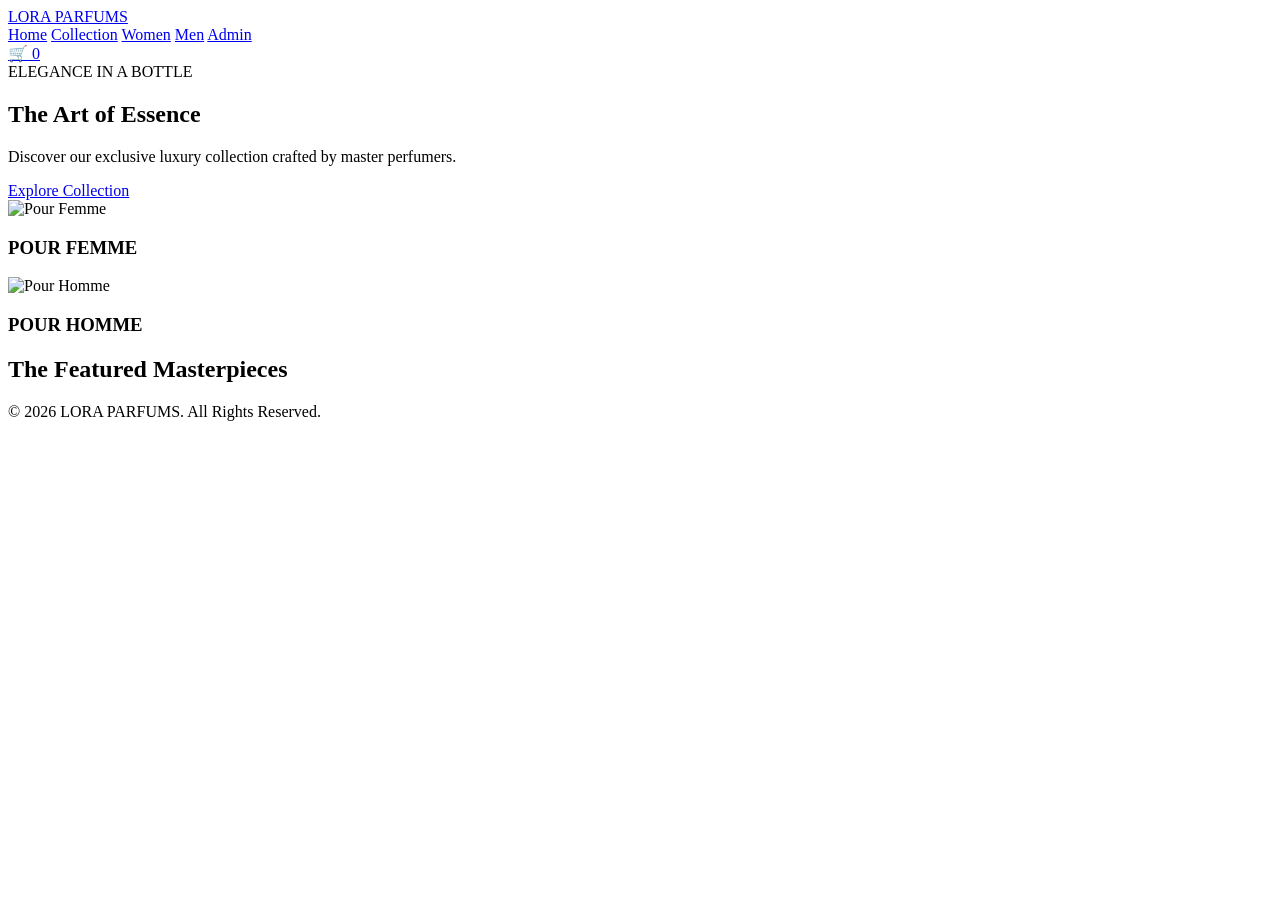
==== index.html @ 36da41aa "index.html" ====
<!DOCTYPE html>
<html lang="en">
<head>
    <meta charset="UTF-8">
    <meta name="viewport" content="width=device-width, initial-scale=1.0">
    <title>LORA PARFUMS | Haute Parfumerie</title>
    <link rel="stylesheet" href="style.css">
    <link href="https://fonts.googleapis.com/css2?family=Cinzel:wght@400;600;700&family=Montserrat:wght@200;400;500;600&display=swap" rel="stylesheet">
</head>
<body>

    <header>
        <div class="nav-container">
            <a href="index.html" class="logo">LORA PARFUMS</a>
            <nav>
                <a href="index.html" class="active">Home</a>
                <a href="products.html?category=all">Collection</a>
                <a href="products.html?category=Women">Women</a>
                <a href="products.html?category=Men">Men</a>
                <a href="admin.html">Admin</a>
            </nav>
            <div class="nav-icons">
                <a href="cart.html" class="cart-icon-wrapper">
                    🛒 <span id="cart-badge" class="cart-badge">0</span>
                </a>
            </div>
        </div>
    </header>

    <section class="hero">
        <div class="hero-content">
            <span>ELEGANCE IN A BOTTLE</span>
            <h1>The Art of Essence</h1>
            <p>Discover our exclusive luxury collection crafted by master perfumers.</p>
            <a href="products.html" class="btn">Explore Collection</a>
        </div>
    </section>

    <section class="container categories-grid">
        <div class="category-card" onclick="window.location.href='products.html?category=Women'">
            <img src="https://images.unsplash.com/photo-1592945403244-b3fbafd7f539?auto=format&fit=crop&w=800&q=80" alt="Pour Femme">
            <div class="category-overlay">
                <h3>POUR FEMME</h3>
            </div>
        </div>
        <div class="category-card" onclick="window.location.href='products.html?category=Men'">
            <img src="https://images.unsplash.com/photo-1523293182086-7651a899d37f?auto=format&fit=crop&w=800&q=80" alt="Pour Homme">
            <div class="category-overlay">
                <h3>POUR HOMME</h3>
            </div>
        </div>
    </section>

    <section class="container">
        <h2 class="section-title">The Featured Masterpieces</h2>
        <div id="featured-products" class="products-grid">
            </div>
    </section>

    <footer>
        <p>&copy; 2026 LORA PARFUMS. All Rights Reserved.</p>
    </footer>

    <script src="app.js"></script>
    <script>
        document.addEventListener('DOMContentLoaded', () => {
            initApp();
            const products = getProducts();
            const featuredContainer = document.getElementById('featured-products');
            // Show first 4 items as featured
            products.slice(0, 4).forEach(product => {
                featuredContainer.innerHTML += createProductCard(product);
            });
            updateCartBadge();
        });
    </script>
</body>
</html>
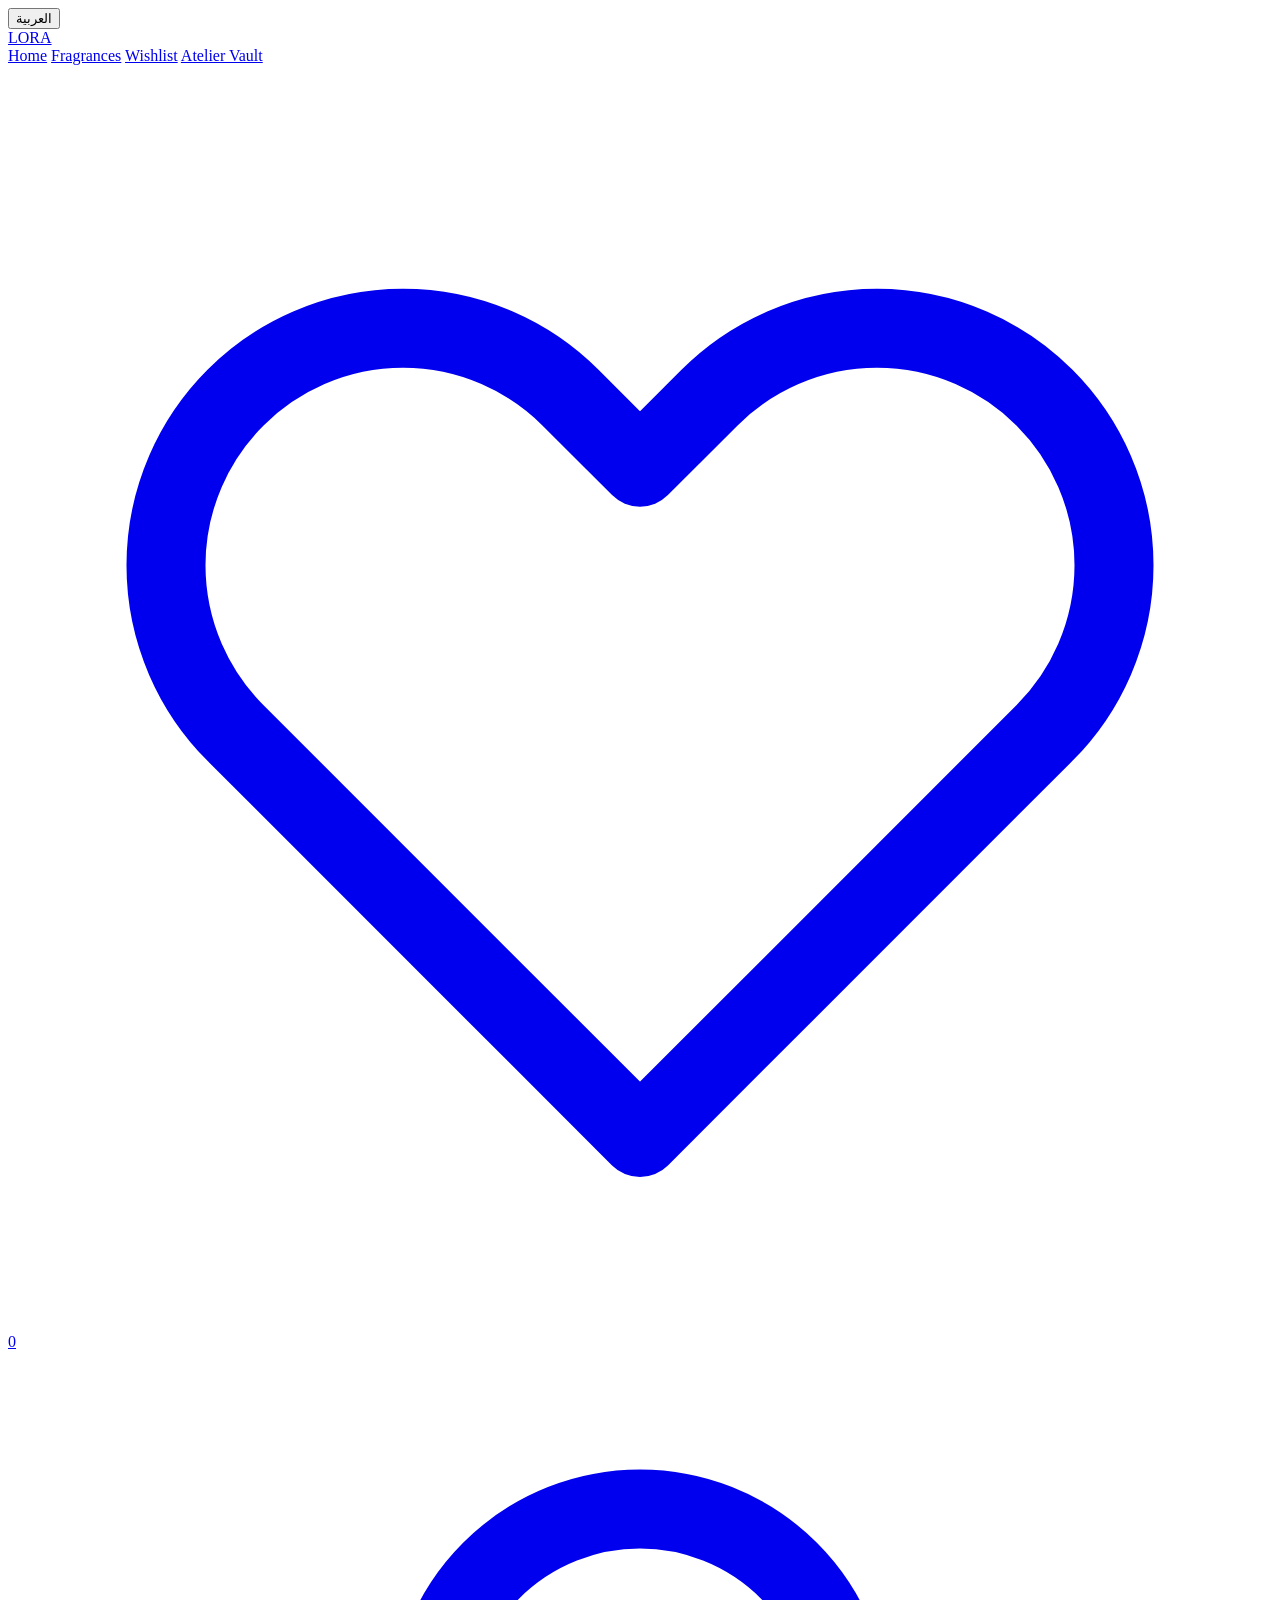
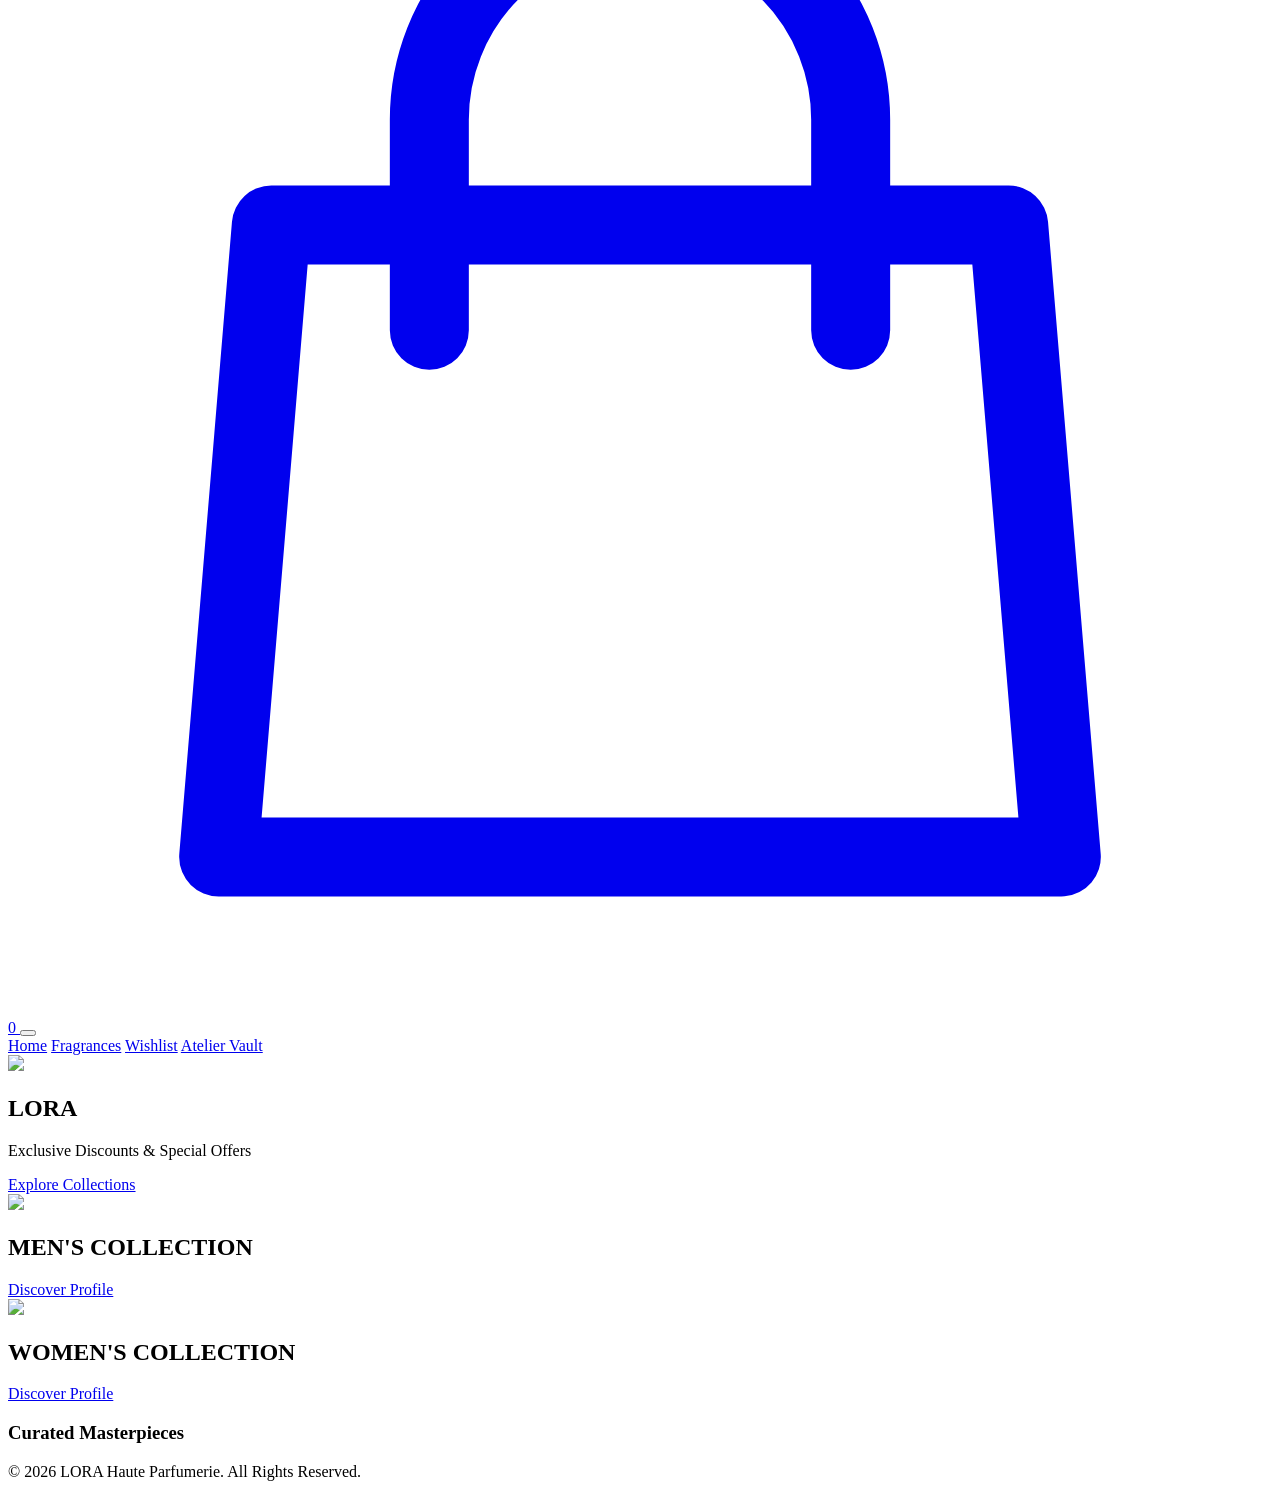
==== commit bf14323a: "index.html" ====
--- a/index.html
+++ b/index.html
@@ -1,78 +1,114 @@
 <!DOCTYPE html>
-<html lang="en">
+<html lang="en" dir="ltr">
 <head>
     <meta charset="UTF-8">
-    <meta name="viewport" content="width=device-width, initial-scale=1.0">
-    <title>LORA PARFUMS | Haute Parfumerie</title>
+    <meta name="viewport" content="width=device-width, initial-scale=1.0, maximum-scale=1.0, user-scalable=no">
+    <title>LORA | Haute Parfumerie</title>
+    <script src="https://cdn.tailwindcss.com"></script>
+    <link href="https://fonts.googleapis.com/css2?family=Marcellus&family=Tajawal:wght@300;400;500;700&display=swap" rel="stylesheet">
     <link rel="stylesheet" href="style.css">
-    <link href="https://fonts.googleapis.com/css2?family=Cinzel:wght@400;600;700&family=Montserrat:wght@200;400;500;600&display=swap" rel="stylesheet">
 </head>
-<body>
+<body class="antialiased text-neutral-900 bg-white">
 
-    <header>
-        <div class="nav-container">
-            <a href="index.html" class="logo">LORA PARFUMS</a>
-            <nav>
-                <a href="index.html" class="active">Home</a>
-                <a href="products.html?category=all">Collection</a>
-                <a href="products.html?category=Women">Women</a>
-                <a href="products.html?category=Men">Men</a>
-                <a href="admin.html">Admin</a>
+    <header class="fixed top-0 left-0 w-full z-50 bg-white/95 backdrop-blur-md border-b border-neutral-100 transition-all duration-300">
+        <div class="max-w-7xl mx-auto px-4 sm:px-6 lg:px-8 h-20 flex items-center justify-between relative">
+            <div class="flex items-center">
+                <button id="globalLangToggle" class="text-xs tracking-widest font-bold text-amber-600 hover:text-black transition">العربية</button>
+            </div>
+            
+            <a href="index.html" class="absolute left-1/2 -translate-x-1/2 text-2xl sm:text-3xl tracking-[0.3em] font-light text-neutral-900 hover:text-amber-600 transition">LORA</a>
+            
+            <nav class="hidden md:flex items-center gap-8 ml-auto mr-12">
+                <a href="index.html" class="text-xs tracking-widest uppercase hover:text-amber-600 transition text-neutral-900 font-medium" data-i18n="navHome">Home</a>
+                <a href="products.html" class="text-xs tracking-widest uppercase hover:text-amber-600 transition text-neutral-500" data-i18n="navProducts">Fragrances</a>
+                <a href="wishlist.html" class="text-xs tracking-widest uppercase hover:text-amber-600 transition text-neutral-500" data-i18n="navWishlist">Wishlist</a>
+                <a href="admin.html" class="text-xs tracking-widest uppercase hover:text-amber-600 transition text-neutral-500" data-i18n="navAdmin">Atelier Vault</a>
             </nav>
-            <div class="nav-icons">
-                <a href="cart.html" class="cart-icon-wrapper">
-                    🛒 <span id="cart-badge" class="cart-badge">0</span>
+
+            <div class="flex items-center gap-4 sm:gap-6 z-10">
+                <a href="wishlist.html" class="relative text-neutral-800 hover:text-amber-600 transition">
+                    <svg class="w-5 h-5" fill="none" stroke="currentColor" viewBox="0 0 24 24"><path stroke-linecap="round" stroke-linejoin="round" stroke-width="1.5" d="M4.318 6.318a4.5 4.5 0 000 6.364L12 20.364l7.682-7.682a4.5 4.5 0 00-6.364-6.364L12 7.636l-1.318-1.318a4.5 4.5 0 00-6.364 0z"/></svg>
+                    <span id="wishlistBadgeCount" class="absolute -top-2 -right-2 bg-amber-500 text-white text-[9px] w-4 h-4 rounded-full flex items-center justify-center font-sans">0</span>
                 </a>
+                <a href="cart.html" id="globalCartAnchor" class="relative text-neutral-800 hover:text-amber-600 transition">
+                    <svg class="w-5 h-5" fill="none" stroke="currentColor" viewBox="0 0 24 24"><path stroke-linecap="round" stroke-linejoin="round" stroke-width="1.5" d="M16 11V7a4 4 0 00-8 0v4M5 9h14l1 12H4L5 9z"/></svg>
+                    <span id="cartBadgeCount" class="absolute -top-2 -right-2 bg-neutral-900 text-white text-[9px] w-4 h-4 rounded-full flex items-center justify-center font-sans">0</span>
+                </a>
+                <button id="mobileNavTrigger" class="md:hidden flex flex-col gap-[4px] justify-center items-center w-6 h-6">
+                    <span class="hamburger-line line1"></span>
+                    <span class="hamburger-line line2"></span>
+                    <span class="hamburger-line line3"></span>
+                </button>
             </div>
+        </div>
+        
+        <div id="mobileExpandedNavPane" class="hidden md:hidden border-t border-neutral-100 bg-white px-4 py-6 space-y-4 shadow-xl">
+            <a href="index.html" class="block text-xs tracking-widest uppercase text-neutral-900 py-2" data-i18n="navHome">Home</a>
+            <a href="products.html" class="block text-xs tracking-widest uppercase text-neutral-500 py-2" data-i18n="navProducts">Fragrances</a>
+            <a href="wishlist.html" class="block text-xs tracking-widest uppercase text-neutral-500 py-2" data-i18n="navWishlist">Wishlist</a>
+            <a href="admin.html" class="block text-xs tracking-widest uppercase text-neutral-500 py-2" data-i18n="navAdmin">Atelier Vault</a>
         </div>
     </header>
 
-    <section class="hero">
-        <div class="hero-content">
-            <span>ELEGANCE IN A BOTTLE</span>
-            <h1>The Art of Essence</h1>
-            <p>Discover our exclusive luxury collection crafted by master perfumers.</p>
-            <a href="products.html" class="btn">Explore Collection</a>
-        </div>
-    </section>
+    <main class="pt-20">
+        <section class="relative h-[85vh] sm:h-screen bg-neutral-950 flex items-center justify-center text-center overflow-hidden">
+            <div class="absolute inset-0 z-0">
+                <img src="https://images.unsplash.com/photo-1547887537-6158d64c35b3?auto=format&fit=crop&w=2000&q=80" class="w-full h-full object-cover opacity-40 mix-blend-luminosity transform scale-105">
+            </div>
+            <div class="absolute inset-0 hero-gradient z-10"></div>
+            
+            <div class="relative z-20 px-4 max-w-4xl mx-auto space-y-6">
+                <h1 class="text-5xl sm:text-7xl lg:text-8xl tracking-[0.3em] font-light text-white uppercase">LORA</h1>
+                <div id="dynamicPromoBannerTarget" class="hidden inline-block bg-amber-500/10 border border-amber-500/30 px-6 py-2 backdrop-blur-sm">
+                    <p id="promoBannerText" class="text-xs sm:text-sm tracking-widest text-amber-400 font-medium uppercase font-sans"></p>
+                </div>
+                <p class="text-xs sm:text-sm tracking-[0.4em] text-neutral-300 uppercase max-w-md mx-auto block pt-2" data-i18n="promoText">Exclusive Discounts & Special Offers</p>
+                <div class="pt-6">
+                    <a href="products.html" class="lux-btn-gold text-xs px-8 py-3.5 tracking-widest font-medium" data-i18n="navProducts">Explore Collections</a>
+                </div>
+            </div>
+        </section>
 
-    <section class="container categories-grid">
-        <div class="category-card" onclick="window.location.href='products.html?category=Women'">
-            <img src="https://images.unsplash.com/photo-1592945403244-b3fbafd7f539?auto=format&fit=crop&w=800&q=80" alt="Pour Femme">
-            <div class="category-overlay">
-                <h3>POUR FEMME</h3>
+        <section class="grid grid-cols-1 md:grid-cols-2 gap-0 border-b border-neutral-100">
+            <div class="relative group h-[50vh] sm:h-[65vh] overflow-hidden bg-neutral-900 flex items-center justify-center text-center">
+                <img src="https://images.unsplash.com/photo-1523293182086-7651a899d37f?auto=format&fit=crop&w=1200&q=80" class="absolute inset-0 w-full h-full object-cover opacity-50 transition-transform duration-1000 ease-out group-hover:scale-105 mix-blend-luminosity">
+                <div class="absolute inset-0 bg-black/20 group-hover:bg-black/40 transition-colors duration-500"></div>
+                <div class="relative z-10 p-6 space-y-3">
+                    <h2 class="text-2xl sm:text-3xl tracking-[0.25em] font-light text-white uppercase" data-i18n="mensTitle">MEN'S COLLECTION</h2>
+                    <a href="products.html?cat=men" class="inline-block text-xs text-amber-400 tracking-widest uppercase border-b border-amber-400/50 pb-1 hover:text-white hover:border-white transition-all duration-300">Discover Profile</a>
+                </div>
             </div>
-        </div>
-        <div class="category-card" onclick="window.location.href='products.html?category=Men'">
-            <img src="https://images.unsplash.com/photo-1523293182086-7651a899d37f?auto=format&fit=crop&w=800&q=80" alt="Pour Homme">
-            <div class="category-overlay">
-                <h3>POUR HOMME</h3>
+
+            <div class="relative group h-[50vh] sm:h-[65vh] overflow-hidden bg-neutral-900 flex items-center justify-center text-center">
+                <img src="https://images.unsplash.com/photo-1594035910387-fea47794261f?auto=format&fit=crop&w=1200&q=80" class="absolute inset-0 w-full h-full object-cover opacity-50 transition-transform duration-1000 ease-out group-hover:scale-105 mix-blend-luminosity">
+                <div class="absolute inset-0 bg-black/20 group-hover:bg-black/40 transition-colors duration-500"></div>
+                <div class="relative z-10 p-6 space-y-3">
+                    <h2 class="text-2xl sm:text-3xl tracking-[0.25em] font-light text-white uppercase" data-i18n="womensTitle">WOMEN'S COLLECTION</h2>
+                    <a href="products.html?cat=women" class="inline-block text-xs text-amber-400 tracking-widest uppercase border-b border-amber-400/50 pb-1 hover:text-white hover:border-white transition-all duration-300">Discover Profile</a>
+                </div>
             </div>
-        </div>
-    </section>
+        </section>
 
-    <section class="container">
-        <h2 class="section-title">The Featured Masterpieces</h2>
-        <div id="featured-products" class="products-grid">
+        <section class="py-20 sm:py-28 bg-neutral-50">
+            <div class="max-w-7xl mx-auto px-4 sm:px-6 lg:px-8">
+                <div class="text-center max-w-xl mx-auto mb-16 space-y-2">
+                    <h3 class="text-2xl sm:text-3xl tracking-widest uppercase font-light text-neutral-900">Curated Masterpieces</h3>
+                    <div class="w-12 h-[1px] bg-amber-500 mx-auto"></div>
+                </div>
+                
+                <div id="curatedShowcaseGridTarget" class="grid grid-cols-2 sm:grid-cols-2 lg:grid-cols-3 gap-3 sm:gap-8"></div>
             </div>
-    </section>
+        </section>
+    </main>
 
-    <footer>
-        <p>&copy; 2026 LORA PARFUMS. All Rights Reserved.</p>
+    <footer class="bg-neutral-950 border-t border-neutral-900 text-neutral-500 py-12 text-center text-[10px] tracking-[0.3em] uppercase px-4">
+        <p class="max-w-md mx-auto leading-loose">&copy; 2026 LORA Haute Parfumerie. All Rights Reserved.</p>
     </footer>
 
-    <script src="app.js"></script>
-    <script>
-        document.addEventListener('DOMContentLoaded', () => {
-            initApp();
-            const products = getProducts();
-            const featuredContainer = document.getElementById('featured-products');
-            // Show first 4 items as featured
-            products.slice(0, 4).forEach(product => {
-                featuredContainer.innerHTML += createProductCard(product);
-            });
-            updateCartBadge();
-        });
-    </script>
+    <div class="toast-container" id="toastContainerStack"></div>
+
+    <script type="module" src="firebase.js"></script>
+    <script type="module" src="script.js"></script>
+    <script type="module" src="products.js"></script>
 </body>
 </html>
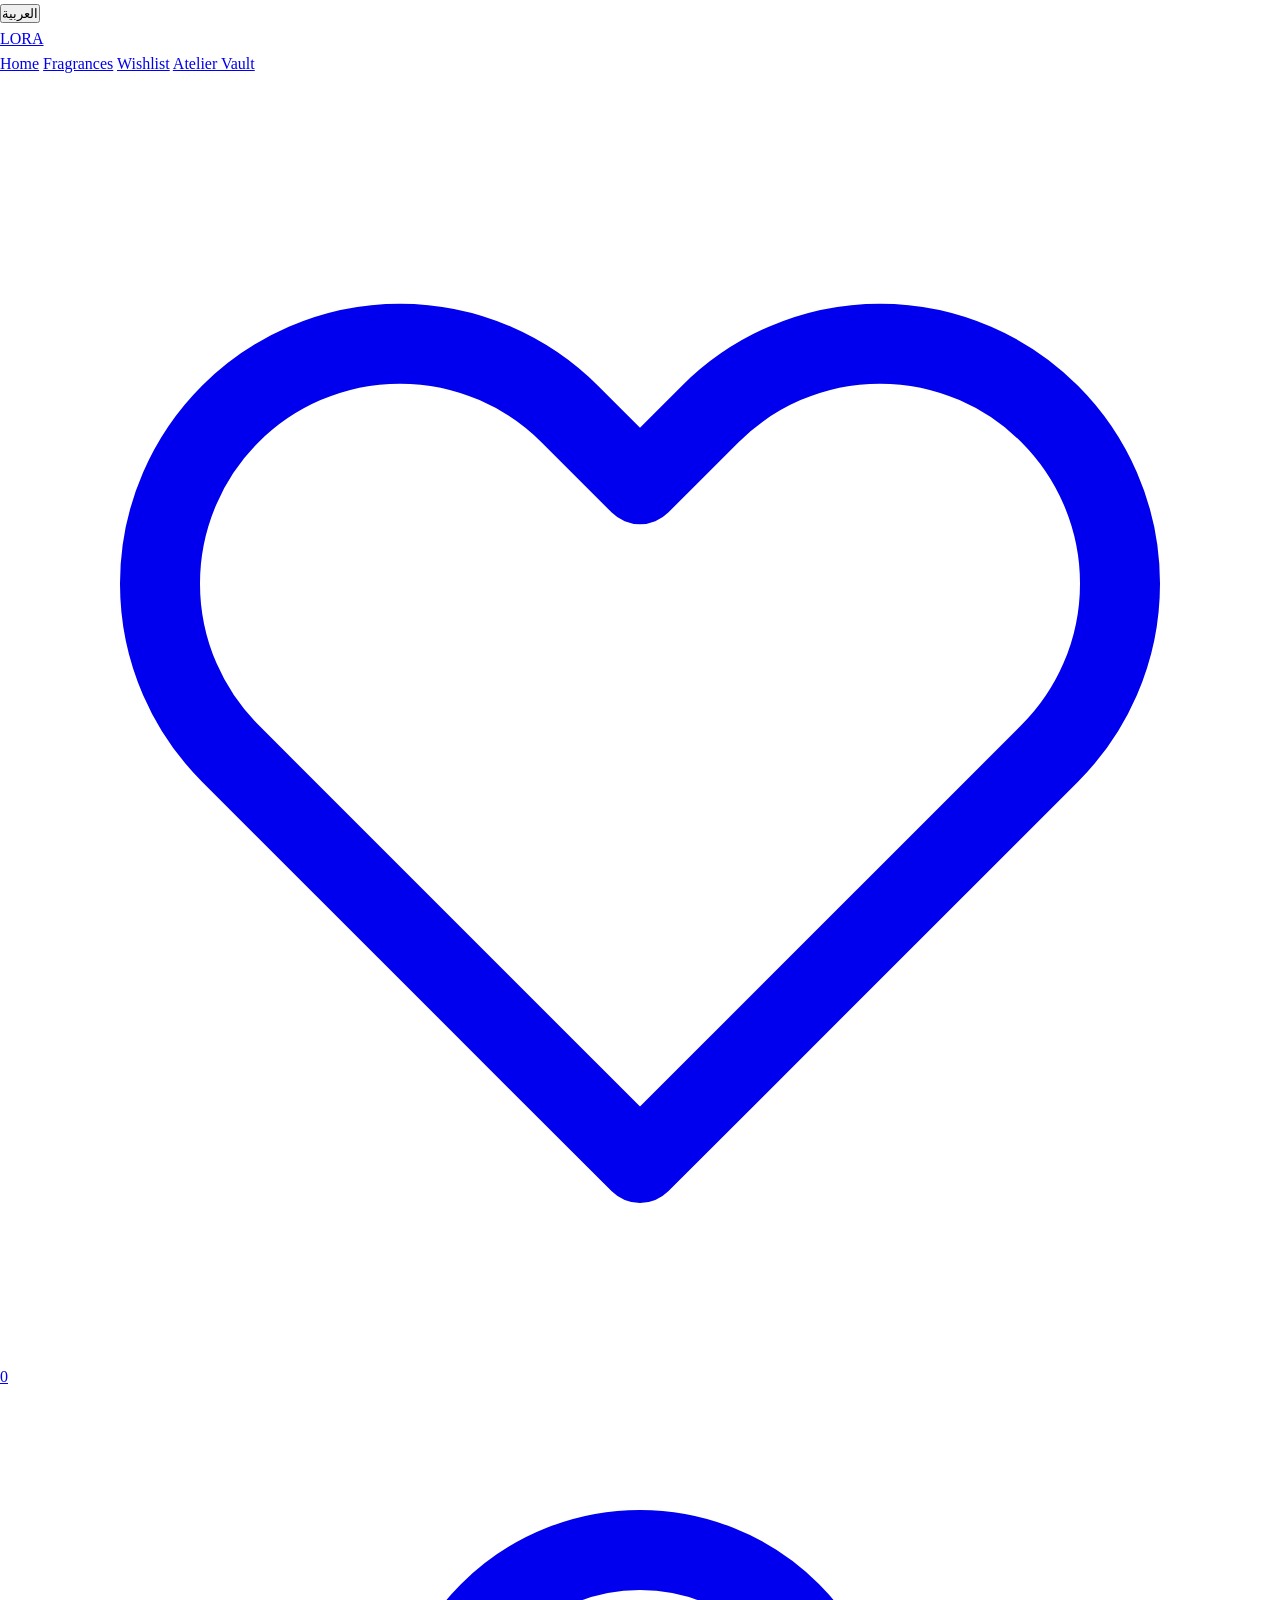
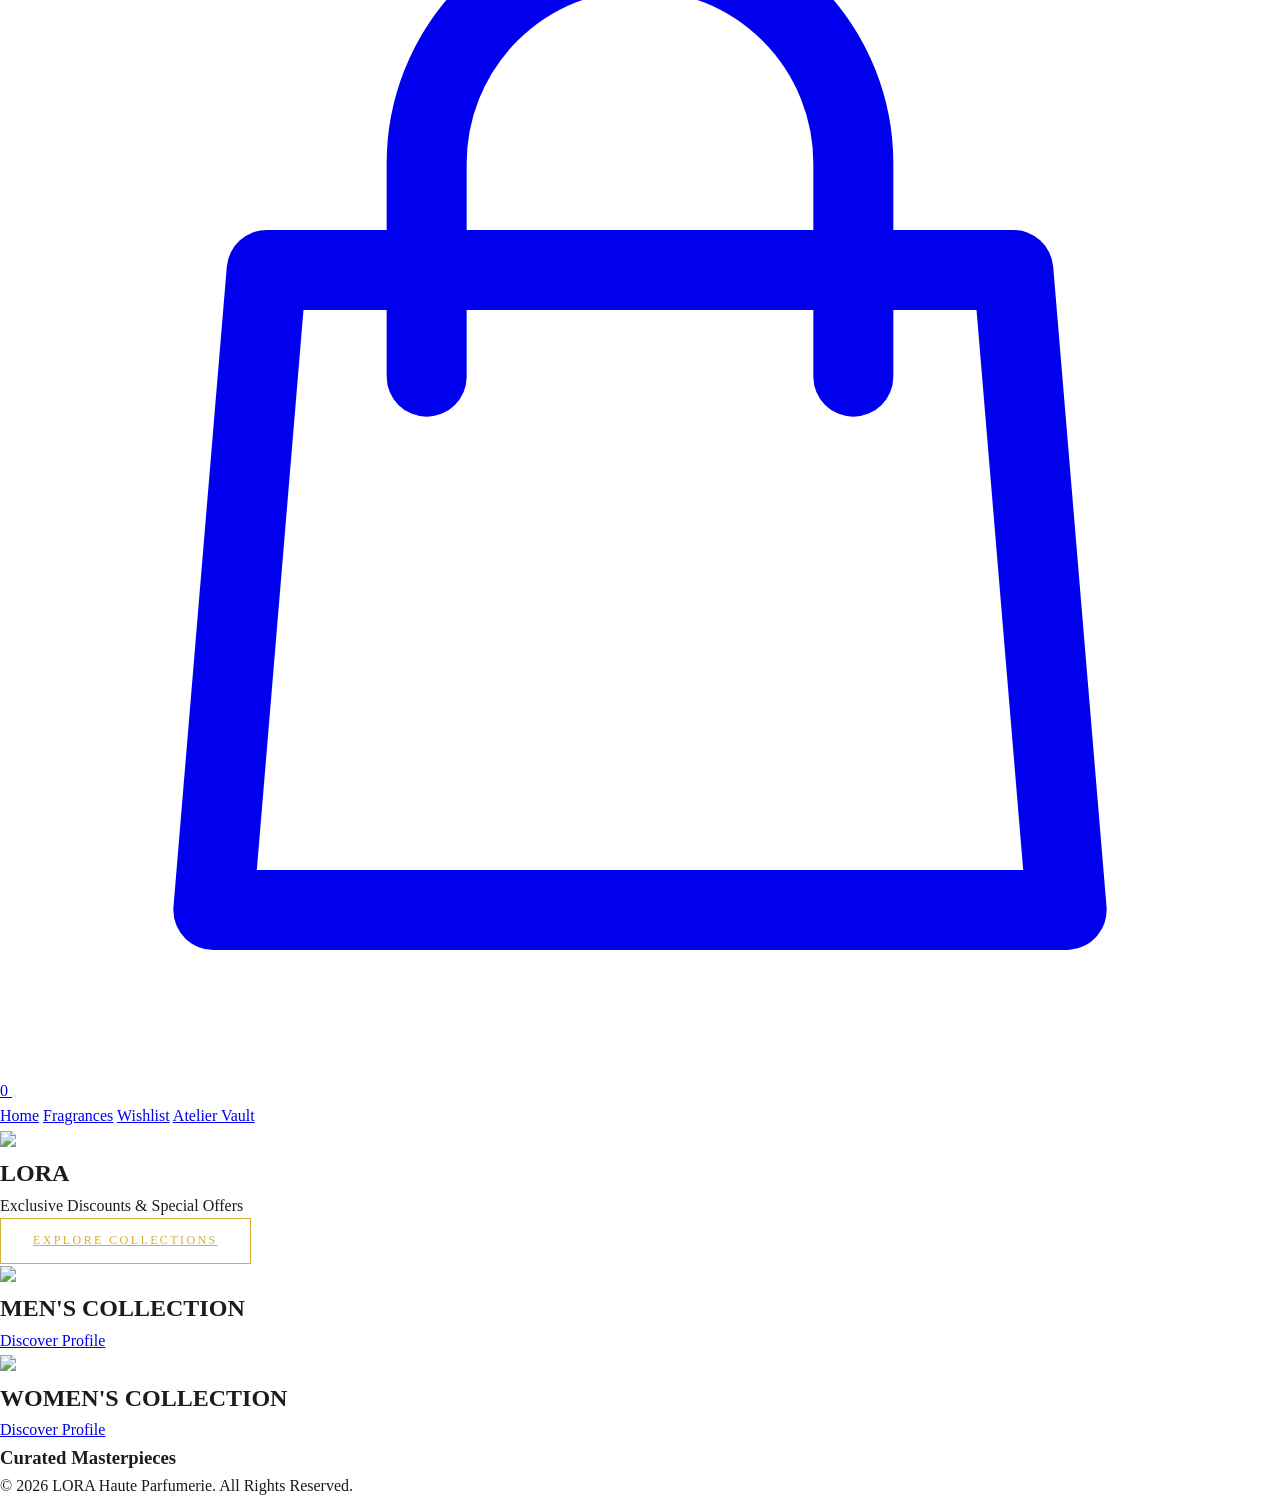
==== commit 11b3ac06: "index.html" ====
--- a/index.html
+++ b/index.html
@@ -20,7 +20,7 @@
             
             <nav class="hidden md:flex items-center gap-8 ml-auto mr-12">
                 <a href="index.html" class="text-xs tracking-widest uppercase hover:text-amber-600 transition text-neutral-900 font-medium" data-i18n="navHome">Home</a>
-                <a href="products.html" class="text-xs tracking-widest uppercase hover:text-amber-600 transition text-neutral-500" data-i18n="navProducts">Fragrances</a>
+                <a href="#fragrances" class="text-xs tracking-widest uppercase hover:text-amber-600 transition text-neutral-500" data-i18n="navProducts">Fragrances</a>
                 <a href="wishlist.html" class="text-xs tracking-widest uppercase hover:text-amber-600 transition text-neutral-500" data-i18n="navWishlist">Wishlist</a>
                 <a href="admin.html" class="text-xs tracking-widest uppercase hover:text-amber-600 transition text-neutral-500" data-i18n="navAdmin">Atelier Vault</a>
             </nav>
@@ -44,7 +44,7 @@
         
         <div id="mobileExpandedNavPane" class="hidden md:hidden border-t border-neutral-100 bg-white px-4 py-6 space-y-4 shadow-xl">
             <a href="index.html" class="block text-xs tracking-widest uppercase text-neutral-900 py-2" data-i18n="navHome">Home</a>
-            <a href="products.html" class="block text-xs tracking-widest uppercase text-neutral-500 py-2" data-i18n="navProducts">Fragrances</a>
+            <a href="#fragrances" class="block text-xs tracking-widest uppercase text-neutral-500 py-2" data-i18n="navProducts">Fragrances</a>
             <a href="wishlist.html" class="block text-xs tracking-widest uppercase text-neutral-500 py-2" data-i18n="navWishlist">Wishlist</a>
             <a href="admin.html" class="block text-xs tracking-widest uppercase text-neutral-500 py-2" data-i18n="navAdmin">Atelier Vault</a>
         </div>
@@ -64,7 +64,7 @@
                 </div>
                 <p class="text-xs sm:text-sm tracking-[0.4em] text-neutral-300 uppercase max-w-md mx-auto block pt-2" data-i18n="promoText">Exclusive Discounts & Special Offers</p>
                 <div class="pt-6">
-                    <a href="products.html" class="lux-btn-gold text-xs px-8 py-3.5 tracking-widest font-medium" data-i18n="navProducts">Explore Collections</a>
+                    <a href="#fragrances" class="lux-btn-gold text-xs px-8 py-3.5 tracking-widest font-medium" data-i18n="navProducts">Explore Collections</a>
                 </div>
             </div>
         </section>
@@ -89,7 +89,7 @@
             </div>
         </section>
 
-        <section class="py-20 sm:py-28 bg-neutral-50">
+        <section id="fragrances" class="py-20 sm:py-28 bg-neutral-50">
             <div class="max-w-7xl mx-auto px-4 sm:px-6 lg:px-8">
                 <div class="text-center max-w-xl mx-auto mb-16 space-y-2">
                     <h3 class="text-2xl sm:text-3xl tracking-widest uppercase font-light text-neutral-900">Curated Masterpieces</h3>
@@ -107,6 +107,11 @@
 
     <div class="toast-container" id="toastContainerStack"></div>
 
+    <style>
+    html{
+    scroll-behavior:smooth;
+    }
+    </style>
     <script type="module" src="firebase.js"></script>
     <script type="module" src="script.js"></script>
     <script type="module" src="products.js"></script>
--- a/style.css
+++ b/style.css
@@ -0,0 +1,179 @@
+:root {
+    --bg-white: #ffffff;
+    --bg-light: #fbfbf9;
+    --luxury-black: #111111;
+    --accent-gold: #d4af37;
+    --accent-gold-hover: #bfa030;
+    --text-dark: #1c1c1c;
+    --text-muted: #767676;
+    --border-light: #e8e8e3;
+    --border-gold: rgba(212, 175, 55, 0.3);
+    --system-red: #bc2c2c;
+    --system-green: #2c8c5c;
+    --font-serif: 'Marcellus', serif;
+    --font-sans: 'Tajawal', sans-serif;
+    --transition-lux: all 0.5s cubic-bezier(0.25, 1, 0.5, 1);
+}
+
+* {
+    margin: 0;
+    padding: 0;
+    box-sizing: border-box;
+}
+
+body {
+    background-color: var(--bg-white);
+    color: var(--text-dark);
+    font-family: var(--font-serif);
+    overflow-x: hidden;
+    line-height: 1.6;
+    -webkit-font-smoothing: antialiased;
+}
+
+body[dir="rtl"] {
+    font-family: var(--font-sans);
+}
+
+.hamburger-line {
+    width: 22px;
+    height: 1px;
+    background-color: var(--luxury-black);
+    transition: var(--transition-lux);
+}
+
+.mobile-menu-active .line1 { transform: translateY(5px) rotate(45deg); }
+.mobile-menu-active .line2 { opacity: 0; }
+.mobile-menu-active .line3 { transform: translateY(-5px) rotate(-45deg); }
+
+.hero-gradient {
+    background: radial-gradient(circle, rgba(20,20,20,0.1) 0%, rgba(10,10,10,0.95) 90%);
+}
+
+.lux-card {
+    background: var(--bg-white);
+    border: 1px solid var(--border-light);
+    transition: var(--transition-lux);
+    position: relative;
+    overflow: hidden;
+}
+
+.lux-card:hover {
+    border-color: var(--accent-gold);
+    transform: translateY(-4px);
+    box-shadow: 0 20px 40px rgba(0,0,0,0.04);
+}
+
+.lux-btn {
+    background: var(--luxury-black);
+    color: var(--bg-white);
+    border: 1px solid var(--luxury-black);
+    padding: 0.75rem 2rem;
+    font-size: 0.75rem;
+    letter-spacing: 0.2em;
+    text-transform: uppercase;
+    cursor: pointer;
+    transition: var(--transition-lux);
+    display: inline-flex;
+    align-items: center;
+    justify-content: center;
+    border-radius: 0px;
+}
+
+.lux-btn:hover {
+    background: transparent;
+    color: var(--luxury-black);
+}
+
+.lux-btn-gold {
+    background: transparent;
+    color: var(--accent-gold);
+    border: 1px solid var(--accent-gold);
+    padding: 0.75rem 2rem;
+    font-size: 0.75rem;
+    letter-spacing: 0.2em;
+    text-transform: uppercase;
+    cursor: pointer;
+    transition: var(--transition-lux);
+    display: inline-flex;
+    align-items: center;
+    justify-content: center;
+    border-radius: 0px;
+}
+
+.lux-btn-gold:hover {
+    background: var(--accent-gold);
+    color: white;
+}
+
+.lux-input {
+    width: 100%;
+    background: var(--bg-light);
+    border: 1px solid var(--border-light);
+    color: var(--text-dark);
+    padding: 0.85rem 1.25rem;
+    font-size: 0.85rem;
+    transition: var(--transition-lux);
+    border-radius: 0px;
+}
+
+.lux-input:focus {
+    outline: none;
+    border-color: var(--accent-gold);
+    background: var(--bg-white);
+}
+
+@keyframes flyToCart {
+    0% {
+        transform: scale(1);
+        opacity: 1;
+    }
+    100% {
+        transform: translate(var(--x), var(--y)) scale(0.1);
+        opacity: 0;
+    }
+}
+
+.animating-product-node {
+    position: fixed;
+    z-index: 9999;
+    pointer-events: none;
+    border-radius: 50%;
+    object-fit: cover;
+    border: 2px solid var(--accent-gold);
+}
+
+.toast-container {
+    position: fixed;
+    bottom: 2rem;
+    right: 2rem;
+    z-index: 10000;
+    pointer-events: none;
+}
+
+body[dir="rtl"] .toast-container {
+    right: auto;
+    left: 2rem;
+}
+
+.toast-node {
+    background: var(--luxury-black);
+    color: white;
+    padding: 1rem 2rem;
+    font-size: 0.8rem;
+    text-transform: uppercase;
+    letter-spacing: 0.15em;
+    border-left: 3px solid var(--accent-gold);
+    box-shadow: 0 10px 30px rgba(0,0,0,0.15);
+    margin-top: 0.5rem;
+    animation: slideInUp 0.4s cubic-bezier(0.25, 1, 0.5, 1) forwards;
+}
+
+body[dir="rtl"] .toast-node {
+    border-left: none;
+    border-right: 3px solid var(--accent-gold);
+}
+
+@keyframes slideInUp {
+    from { transform: translateY(20px); opacity: 0; }
+    to { transform: translateY(0); opacity: 1; }
+}
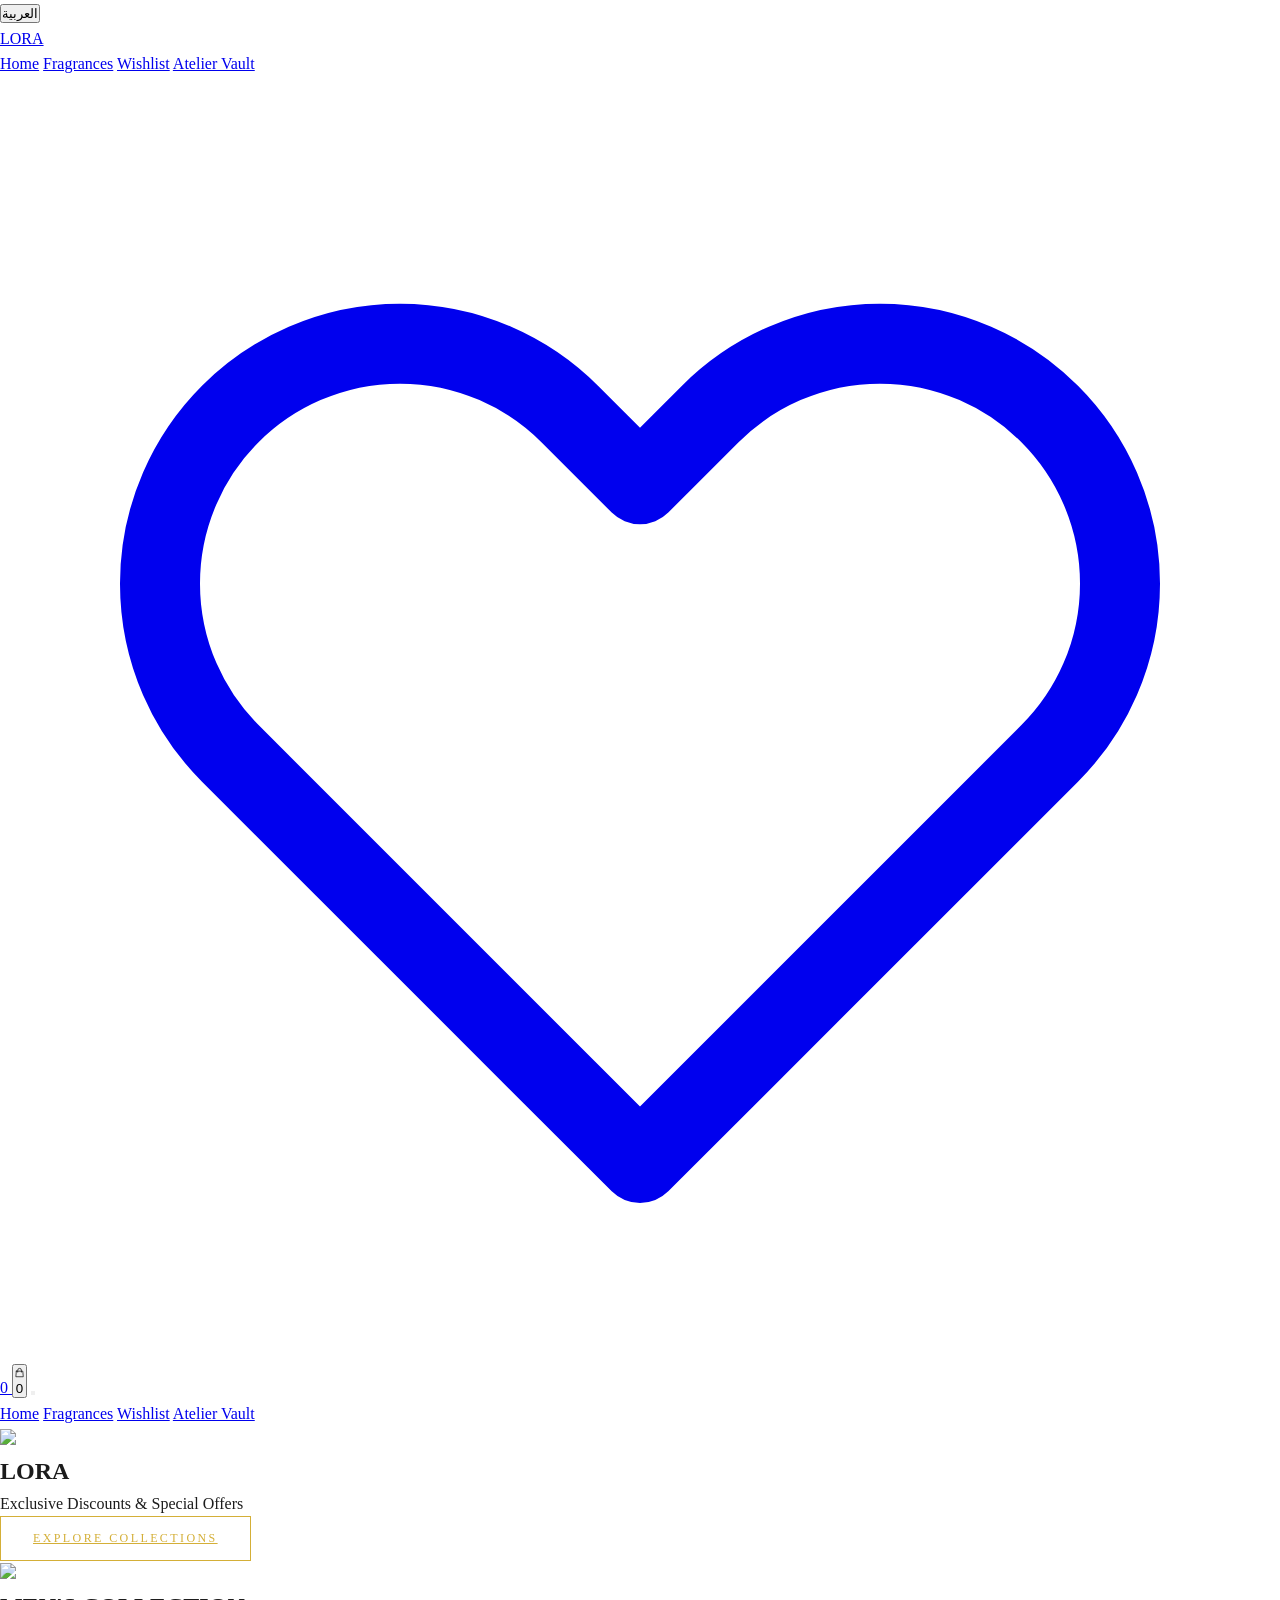
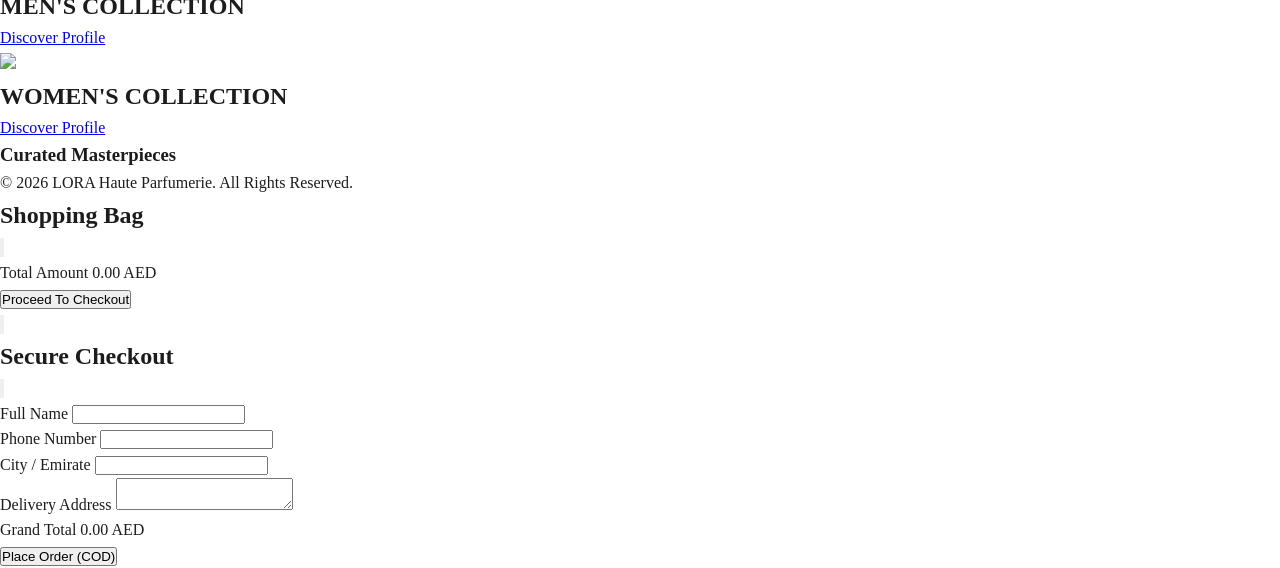
==== commit 596e0fa4: "index.html" ====
--- a/index.html
+++ b/index.html
@@ -30,10 +30,10 @@
                     <svg class="w-5 h-5" fill="none" stroke="currentColor" viewBox="0 0 24 24"><path stroke-linecap="round" stroke-linejoin="round" stroke-width="1.5" d="M4.318 6.318a4.5 4.5 0 000 6.364L12 20.364l7.682-7.682a4.5 4.5 0 00-6.364-6.364L12 7.636l-1.318-1.318a4.5 4.5 0 00-6.364 0z"/></svg>
                     <span id="wishlistBadgeCount" class="absolute -top-2 -right-2 bg-amber-500 text-white text-[9px] w-4 h-4 rounded-full flex items-center justify-center font-sans">0</span>
                 </a>
-                <a href="cart.html" id="globalCartAnchor" class="relative text-neutral-800 hover:text-amber-600 transition">
+                <button id="globalCartAnchor" class="relative text-neutral-800 hover:text-amber-600 transition focus:outline-none">
                     <svg class="w-5 h-5" fill="none" stroke="currentColor" viewBox="0 0 24 24"><path stroke-linecap="round" stroke-linejoin="round" stroke-width="1.5" d="M16 11V7a4 4 0 00-8 0v4M5 9h14l1 12H4L5 9z"/></svg>
                     <span id="cartBadgeCount" class="absolute -top-2 -right-2 bg-neutral-900 text-white text-[9px] w-4 h-4 rounded-full flex items-center justify-center font-sans">0</span>
-                </a>
+                </button>
                 <button id="mobileNavTrigger" class="md:hidden flex flex-col gap-[4px] justify-center items-center w-6 h-6">
                     <span class="hamburger-line line1"></span>
                     <span class="hamburger-line line2"></span>
@@ -105,11 +105,76 @@
         <p class="max-w-md mx-auto leading-loose">&copy; 2026 LORA Haute Parfumerie. All Rights Reserved.</p>
     </footer>
 
+    <div id="globalCartDrawer" class="fixed inset-0 z-50 pointer-events-none overflow-hidden" role="dialog" aria-modal="true">
+        <div id="drawerBackdrop" class="absolute inset-0 bg-black/40 opacity-0 transition-opacity duration-300 pointer-events-auto"></div>
+        <div id="drawerPanel" class="absolute top-0 right-0 h-full w-full sm:max-w-md bg-white shadow-2xl flex flex-col translate-x-full transition-transform duration-300 pointer-events-auto">
+            
+            <div id="drawerCartStep" class="flex flex-col h-full w-full">
+                <div class="p-6 border-b border-neutral-100 flex items-center justify-between">
+                    <h2 class="text-sm tracking-widest uppercase font-medium text-neutral-900" data-i18n="cartTitle">Shopping Bag</h2>
+                    <button id="closeDrawerBtnCart" class="text-neutral-400 hover:text-black transition">
+                        <svg class="w-5 h-5" fill="none" stroke="currentColor" viewBox="0 0 24 24"><path stroke-linecap="round" stroke-linejoin="round" stroke-width="1.5" d="M6 18L18 6M6 6l12 12"/></svg>
+                    </button>
+                </div>
+                <div id="drawerCartItemsContainer" class="flex-1 overflow-y-auto p-6 space-y-6"></div>
+                <div class="p-6 border-t border-neutral-100 bg-neutral-50 space-y-4">
+                    <div class="flex items-center justify-between text-xs tracking-widest uppercase font-medium">
+                        <span data-i18n="cartTotalLabel">Total Amount</span>
+                        <span id="drawerCartSubtotal">0.00 AED</span>
+                    </div>
+                    <button id="drawerProceedToCheckoutBtn" class="w-full bg-neutral-900 hover:bg-amber-600 text-white text-xs tracking-widest uppercase py-4 transition font-medium" data-i18n="cartCheckoutBtn">Proceed To Checkout</button>
+                </div>
+            </div>
+
+            <div id="drawerCheckoutStep" class="hidden flex flex-col h-full w-full">
+                <div class="p-6 border-b border-neutral-100 flex items-center justify-between">
+                    <div class="flex items-center gap-2">
+                        <button id="backToCartBtn" class="text-neutral-400 hover:text-black transition">
+                            <svg class="w-4 h-4 transform rotate-180" fill="none" stroke="currentColor" viewBox="0 0 24 24"><path stroke-linecap="round" stroke-linejoin="round" stroke-width="1.5" d="M9 5l7 7-7 7"/></svg>
+                        </button>
+                        <h2 class="text-sm tracking-widest uppercase font-medium text-neutral-900" data-i18n="checkoutTitle">Secure Checkout</h2>
+                    </div>
+                    <button id="closeDrawerBtnCheckout" class="text-neutral-400 hover:text-black transition">
+                        <svg class="w-5 h-5" fill="none" stroke="currentColor" viewBox="0 0 24 24"><path stroke-linecap="round" stroke-linejoin="round" stroke-width="1.5" d="M6 18L18 6M6 6l12 12"/></svg>
+                    </button>
+                </div>
+                <div class="flex-1 overflow-y-auto p-6 space-y-6">
+                    <form id="drawerCheckoutForm" class="space-y-4">
+                        <div>
+                            <label class="block text-[10px] tracking-widest uppercase text-neutral-500 mb-1 font-medium" data-i18n="formName">Full Name</label>
+                            <input type="text" id="checkoutNameInput" required class="w-full border border-neutral-200 px-4 py-3 text-xs tracking-wide bg-neutral-50 focus:bg-white focus:border-amber-500 focus:outline-none transition">
+                        </div>
+                        <div>
+                            <label class="block text-[10px] tracking-widest uppercase text-neutral-500 mb-1 font-medium" data-i18n="formPhone">Phone Number</label>
+                            <input type="tel" id="checkoutPhoneInput" required class="w-full border border-neutral-200 px-4 py-3 text-xs tracking-wide bg-neutral-50 focus:bg-white focus:border-amber-500 focus:outline-none transition">
+                        </div>
+                        <div>
+                            <label class="block text-[10px] tracking-widest uppercase text-neutral-500 mb-1 font-medium" data-i18n="formCity">City / Emirate</label>
+                            <input type="text" id="checkoutCityInput" required class="w-full border border-neutral-200 px-4 py-3 text-xs tracking-wide bg-neutral-50 focus:bg-white focus:border-amber-500 focus:outline-none transition">
+                        </div>
+                        <div>
+                            <label class="block text-[10px] tracking-widest uppercase text-neutral-500 mb-1 font-medium" data-i18n="formAddress">Delivery Address</label>
+                            <textarea id="checkoutAddressInput" rows="2" required class="w-full border border-neutral-200 px-4 py-3 text-xs tracking-wide bg-neutral-50 focus:bg-white focus:border-amber-500 focus:outline-none transition"></textarea>
+                        </div>
+                        <div class="pt-4 border-t border-neutral-100">
+                            <div class="flex justify-between items-center text-xs tracking-widest uppercase mb-4">
+                                <span class="font-medium text-neutral-500" data-i18n="summaryTotal">Grand Total</span>
+                                <span id="checkoutOrderTotalSummary" class="font-bold text-neutral-900">0.00 AED</span>
+                            </div>
+                            <button type="submit" id="submitOrderBtn" class="w-full bg-amber-600 hover:bg-neutral-900 text-white text-xs tracking-widest uppercase py-4 transition font-medium">Place Order (COD)</button>
+                        </div>
+                    </form>
+                </div>
+            </div>
+
+        </div>
+    </div>
+
     <div class="toast-container" id="toastContainerStack"></div>
 
     <style>
-    html{
-    scroll-behavior:smooth;
+    html {
+        scroll-behavior: smooth;
     }
     </style>
     <script type="module" src="firebase.js"></script>
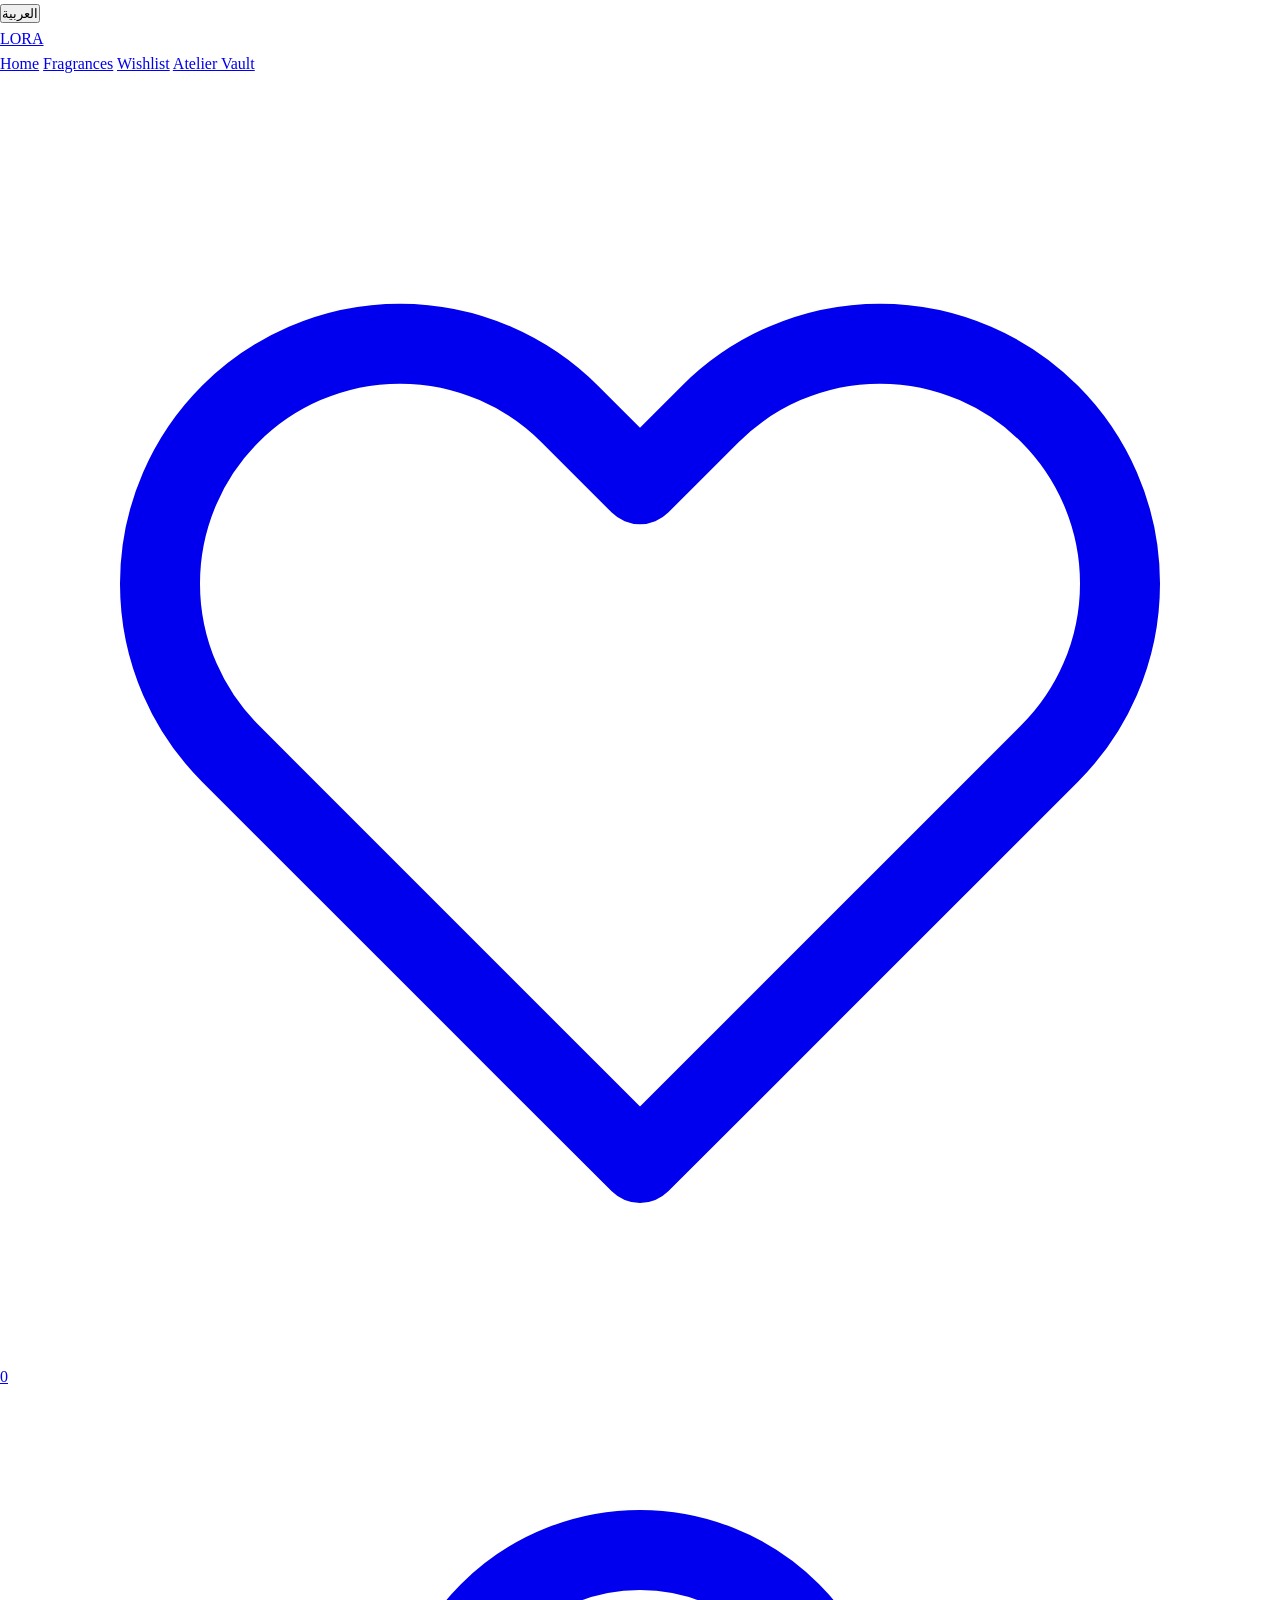
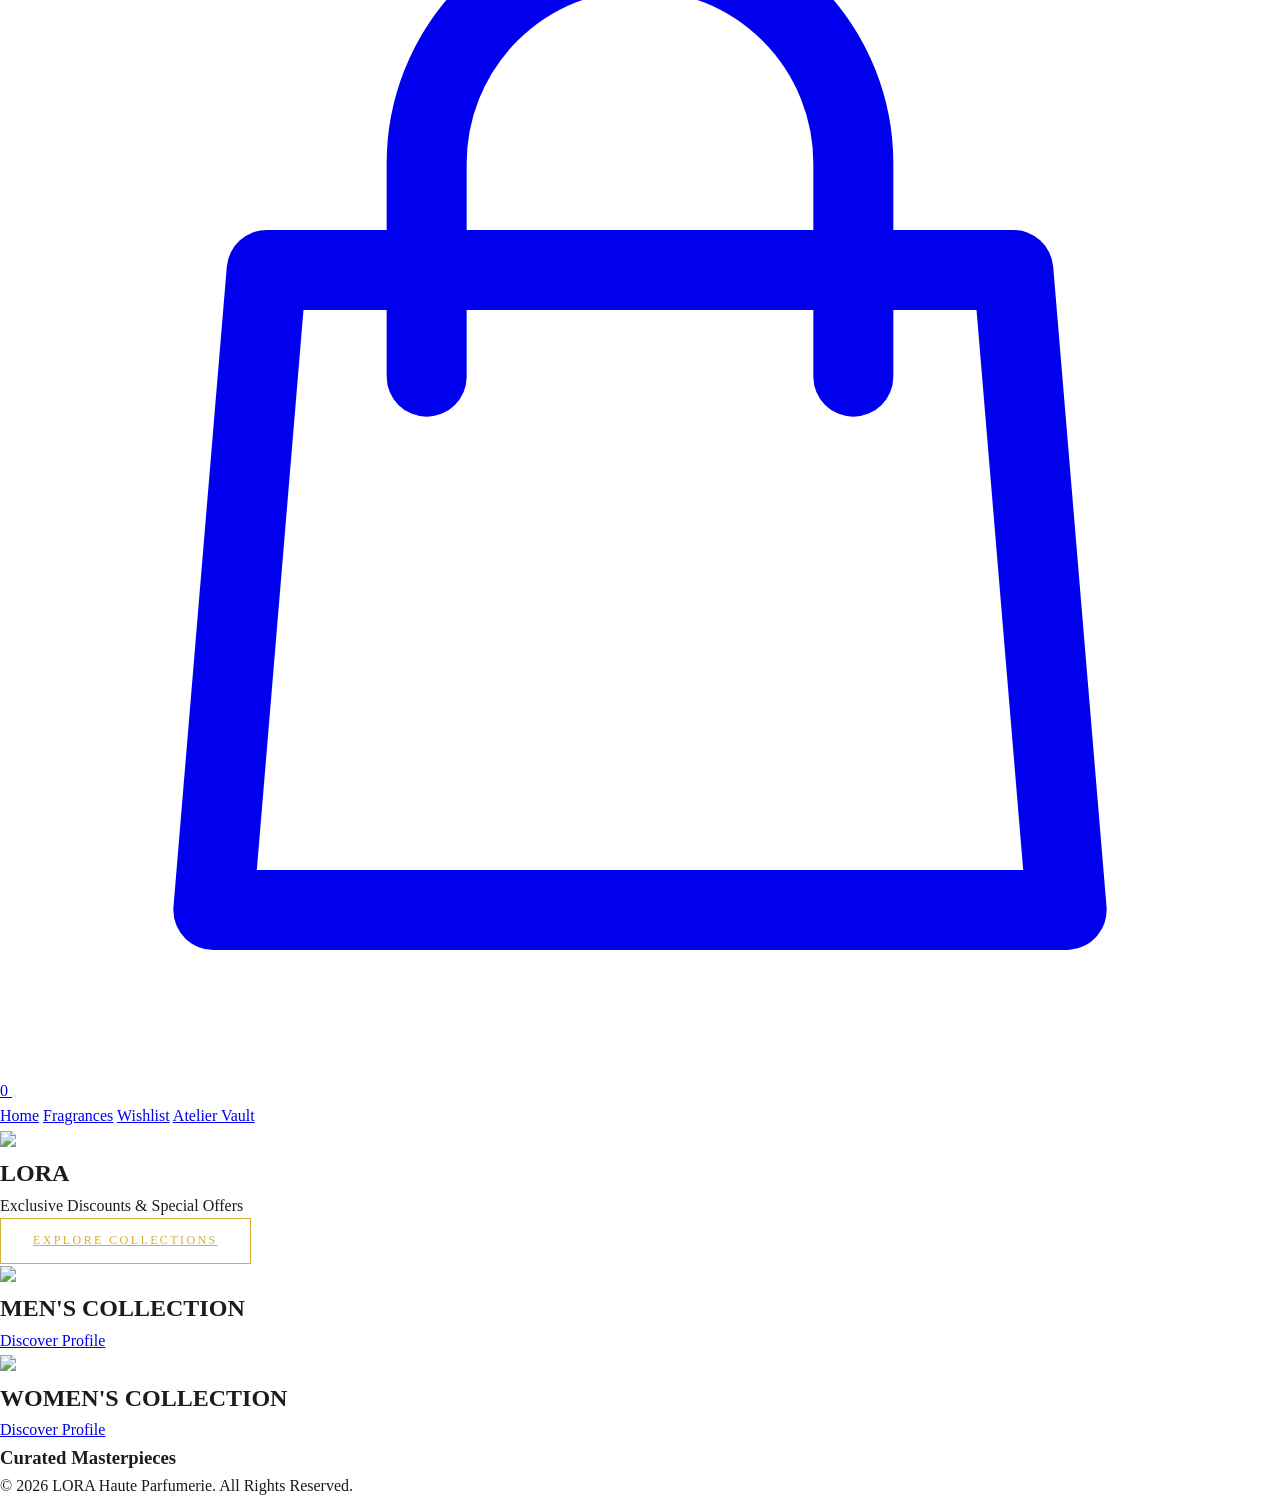
==== commit 77513cbb: "index.html" ====
--- a/index.html
+++ b/index.html
@@ -30,10 +30,10 @@
                     <svg class="w-5 h-5" fill="none" stroke="currentColor" viewBox="0 0 24 24"><path stroke-linecap="round" stroke-linejoin="round" stroke-width="1.5" d="M4.318 6.318a4.5 4.5 0 000 6.364L12 20.364l7.682-7.682a4.5 4.5 0 00-6.364-6.364L12 7.636l-1.318-1.318a4.5 4.5 0 00-6.364 0z"/></svg>
                     <span id="wishlistBadgeCount" class="absolute -top-2 -right-2 bg-amber-500 text-white text-[9px] w-4 h-4 rounded-full flex items-center justify-center font-sans">0</span>
                 </a>
-                <button id="globalCartAnchor" class="relative text-neutral-800 hover:text-amber-600 transition focus:outline-none">
+                <a href="cart.html" id="globalCartAnchor" class="relative text-neutral-800 hover:text-amber-600 transition">
                     <svg class="w-5 h-5" fill="none" stroke="currentColor" viewBox="0 0 24 24"><path stroke-linecap="round" stroke-linejoin="round" stroke-width="1.5" d="M16 11V7a4 4 0 00-8 0v4M5 9h14l1 12H4L5 9z"/></svg>
                     <span id="cartBadgeCount" class="absolute -top-2 -right-2 bg-neutral-900 text-white text-[9px] w-4 h-4 rounded-full flex items-center justify-center font-sans">0</span>
-                </button>
+                </a>
                 <button id="mobileNavTrigger" class="md:hidden flex flex-col gap-[4px] justify-center items-center w-6 h-6">
                     <span class="hamburger-line line1"></span>
                     <span class="hamburger-line line2"></span>
@@ -105,76 +105,11 @@
         <p class="max-w-md mx-auto leading-loose">&copy; 2026 LORA Haute Parfumerie. All Rights Reserved.</p>
     </footer>
 
-    <div id="globalCartDrawer" class="fixed inset-0 z-50 pointer-events-none overflow-hidden" role="dialog" aria-modal="true">
-        <div id="drawerBackdrop" class="absolute inset-0 bg-black/40 opacity-0 transition-opacity duration-300 pointer-events-auto"></div>
-        <div id="drawerPanel" class="absolute top-0 right-0 h-full w-full sm:max-w-md bg-white shadow-2xl flex flex-col translate-x-full transition-transform duration-300 pointer-events-auto">
-            
-            <div id="drawerCartStep" class="flex flex-col h-full w-full">
-                <div class="p-6 border-b border-neutral-100 flex items-center justify-between">
-                    <h2 class="text-sm tracking-widest uppercase font-medium text-neutral-900" data-i18n="cartTitle">Shopping Bag</h2>
-                    <button id="closeDrawerBtnCart" class="text-neutral-400 hover:text-black transition">
-                        <svg class="w-5 h-5" fill="none" stroke="currentColor" viewBox="0 0 24 24"><path stroke-linecap="round" stroke-linejoin="round" stroke-width="1.5" d="M6 18L18 6M6 6l12 12"/></svg>
-                    </button>
-                </div>
-                <div id="drawerCartItemsContainer" class="flex-1 overflow-y-auto p-6 space-y-6"></div>
-                <div class="p-6 border-t border-neutral-100 bg-neutral-50 space-y-4">
-                    <div class="flex items-center justify-between text-xs tracking-widest uppercase font-medium">
-                        <span data-i18n="cartTotalLabel">Total Amount</span>
-                        <span id="drawerCartSubtotal">0.00 AED</span>
-                    </div>
-                    <button id="drawerProceedToCheckoutBtn" class="w-full bg-neutral-900 hover:bg-amber-600 text-white text-xs tracking-widest uppercase py-4 transition font-medium" data-i18n="cartCheckoutBtn">Proceed To Checkout</button>
-                </div>
-            </div>
-
-            <div id="drawerCheckoutStep" class="hidden flex flex-col h-full w-full">
-                <div class="p-6 border-b border-neutral-100 flex items-center justify-between">
-                    <div class="flex items-center gap-2">
-                        <button id="backToCartBtn" class="text-neutral-400 hover:text-black transition">
-                            <svg class="w-4 h-4 transform rotate-180" fill="none" stroke="currentColor" viewBox="0 0 24 24"><path stroke-linecap="round" stroke-linejoin="round" stroke-width="1.5" d="M9 5l7 7-7 7"/></svg>
-                        </button>
-                        <h2 class="text-sm tracking-widest uppercase font-medium text-neutral-900" data-i18n="checkoutTitle">Secure Checkout</h2>
-                    </div>
-                    <button id="closeDrawerBtnCheckout" class="text-neutral-400 hover:text-black transition">
-                        <svg class="w-5 h-5" fill="none" stroke="currentColor" viewBox="0 0 24 24"><path stroke-linecap="round" stroke-linejoin="round" stroke-width="1.5" d="M6 18L18 6M6 6l12 12"/></svg>
-                    </button>
-                </div>
-                <div class="flex-1 overflow-y-auto p-6 space-y-6">
-                    <form id="drawerCheckoutForm" class="space-y-4">
-                        <div>
-                            <label class="block text-[10px] tracking-widest uppercase text-neutral-500 mb-1 font-medium" data-i18n="formName">Full Name</label>
-                            <input type="text" id="checkoutNameInput" required class="w-full border border-neutral-200 px-4 py-3 text-xs tracking-wide bg-neutral-50 focus:bg-white focus:border-amber-500 focus:outline-none transition">
-                        </div>
-                        <div>
-                            <label class="block text-[10px] tracking-widest uppercase text-neutral-500 mb-1 font-medium" data-i18n="formPhone">Phone Number</label>
-                            <input type="tel" id="checkoutPhoneInput" required class="w-full border border-neutral-200 px-4 py-3 text-xs tracking-wide bg-neutral-50 focus:bg-white focus:border-amber-500 focus:outline-none transition">
-                        </div>
-                        <div>
-                            <label class="block text-[10px] tracking-widest uppercase text-neutral-500 mb-1 font-medium" data-i18n="formCity">City / Emirate</label>
-                            <input type="text" id="checkoutCityInput" required class="w-full border border-neutral-200 px-4 py-3 text-xs tracking-wide bg-neutral-50 focus:bg-white focus:border-amber-500 focus:outline-none transition">
-                        </div>
-                        <div>
-                            <label class="block text-[10px] tracking-widest uppercase text-neutral-500 mb-1 font-medium" data-i18n="formAddress">Delivery Address</label>
-                            <textarea id="checkoutAddressInput" rows="2" required class="w-full border border-neutral-200 px-4 py-3 text-xs tracking-wide bg-neutral-50 focus:bg-white focus:border-amber-500 focus:outline-none transition"></textarea>
-                        </div>
-                        <div class="pt-4 border-t border-neutral-100">
-                            <div class="flex justify-between items-center text-xs tracking-widest uppercase mb-4">
-                                <span class="font-medium text-neutral-500" data-i18n="summaryTotal">Grand Total</span>
-                                <span id="checkoutOrderTotalSummary" class="font-bold text-neutral-900">0.00 AED</span>
-                            </div>
-                            <button type="submit" id="submitOrderBtn" class="w-full bg-amber-600 hover:bg-neutral-900 text-white text-xs tracking-widest uppercase py-4 transition font-medium">Place Order (COD)</button>
-                        </div>
-                    </form>
-                </div>
-            </div>
-
-        </div>
-    </div>
-
     <div class="toast-container" id="toastContainerStack"></div>
 
     <style>
-    html {
-        scroll-behavior: smooth;
+    html{
+    scroll-behavior:smooth;
     }
     </style>
     <script type="module" src="firebase.js"></script>
